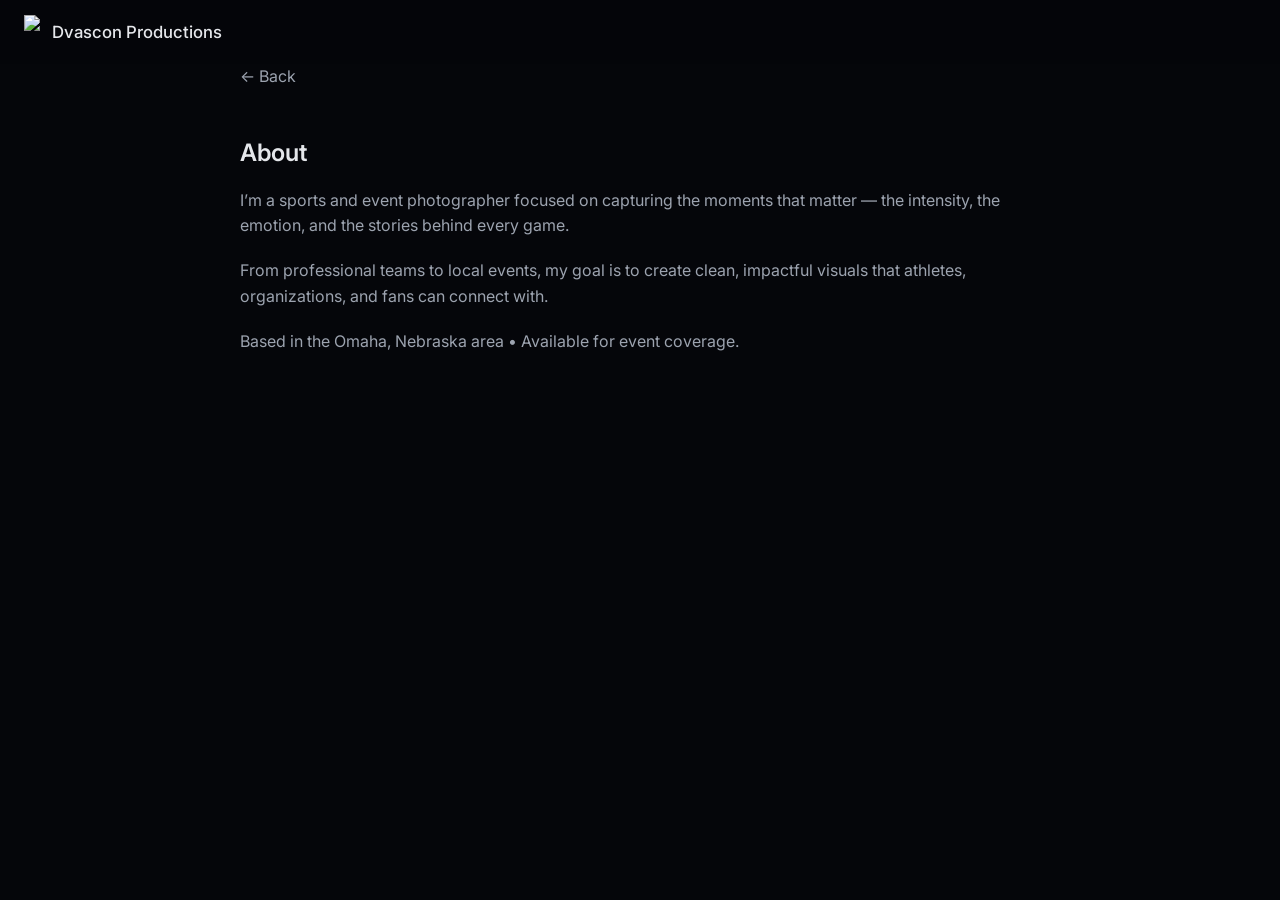
==== about.html @ 5a565298 "Update" ====
<!DOCTYPE html>
<html lang="en">
<head>
<meta charset="UTF-8">
<title>About – Dvascon Productions</title>
<meta name="viewport" content="width=device-width, initial-scale=1">

<link href="https://fonts.googleapis.com/css2?family=Inter:wght@400;500;600&display=swap" rel="stylesheet">

<style>
body{
  margin:0;
  padding:2rem;
  padding-top:64px;
  background:#05060A;
  color:#E5E7EB;
  font-family:Inter,sans-serif;
  line-height:1.6;
}

/* NAV */
.nav{
  position:fixed;
  top:0; left:0; right:0;
  height:64px;
  display:flex;
  align-items:center;
  justify-content:space-between;
  padding:0 1.5rem;
  background:rgba(5,6,10,.85);
  backdrop-filter:blur(10px);
}
.nav a{
  display:flex;
  align-items:center;
  gap:.75rem;
  text-decoration:none;
  color:inherit;
}
.nav img{height:34px}
.nav h1{font-size:1.05rem;font-weight:500}

/* CONTENT */
.container{
  max-width:800px;
  margin:auto;
}

h2{
  font-weight:600;
  margin-bottom:1rem;
}

p{
  color:#9CA3AF;
  margin-bottom:1.2rem;
}

.back{
  display:inline-block;
  margin-bottom:1.5rem;
  color:#9CA3AF;
  text-decoration:none;
}
.back:hover{color:white}
</style>
</head>

<body>

<div class="nav">
  <a href="index.html">
    <img src="https://dvascon.com/wp-content/uploads/2025/08/cropped-dvascon_productions_logo_transbg-67356-1-edited.png">
    <h1>Dvascon Productions</h1>
  </a>
</div>

<div class="container">
  <a href="index.html" class="back">← Back</a>

  <h2>About</h2>

  <p>
    I’m a sports and event photographer focused on capturing the moments that matter —
    the intensity, the emotion, and the stories behind every game.
  </p>

  <p>
    From professional teams to local events, my goal is to create clean, impactful
    visuals that athletes, organizations, and fans can connect with.
  </p>

  <p>
    Based in the Omaha, Nebraska area • Available for event coverage.
  </p>
</div>

</body>
</html>
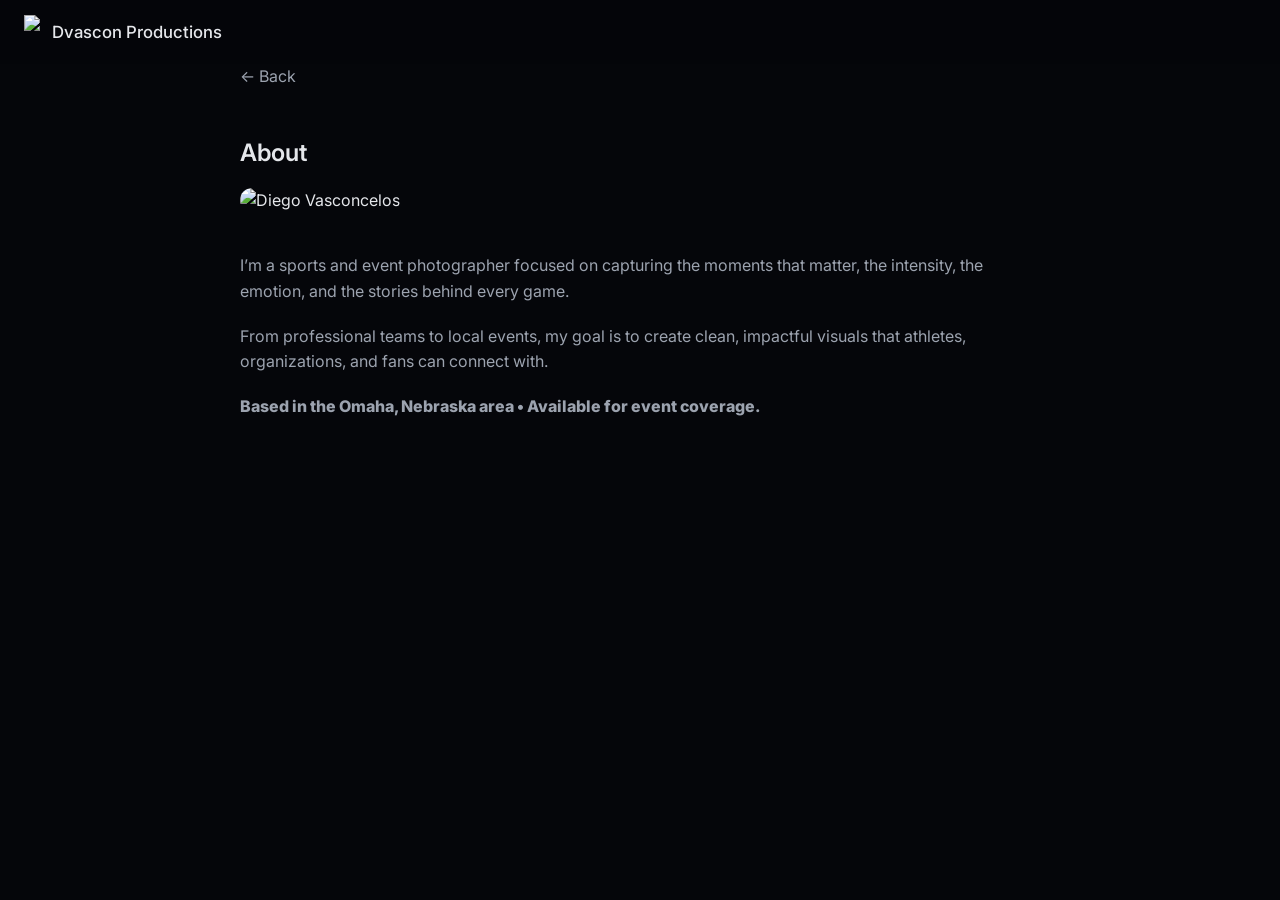
==== commit c755e14b: "Update" ====
--- a/about.html
+++ b/about.html
@@ -80,8 +80,10 @@
 
   <h2>About</h2>
 
+  <img src="https://whnxaenjjzemzfxpnlrq.supabase.co/storage/v1/object/public/Hidden/DiegoVasconcelos.jpg" alt="Diego Vasconcelos" style="width:100%;max-width:400px;border-radius:12px;margin-bottom:1.5rem;">
+
   <p>
-    I’m a sports and event photographer focused on capturing the moments that matter —
+    I’m a sports and event photographer focused on capturing the moments that matter,
     the intensity, the emotion, and the stories behind every game.
   </p>
 
@@ -90,7 +92,7 @@
     visuals that athletes, organizations, and fans can connect with.
   </p>
 
-  <p>
+  <p style="font-weight: 800;">
     Based in the Omaha, Nebraska area • Available for event coverage.
   </p>
 </div>
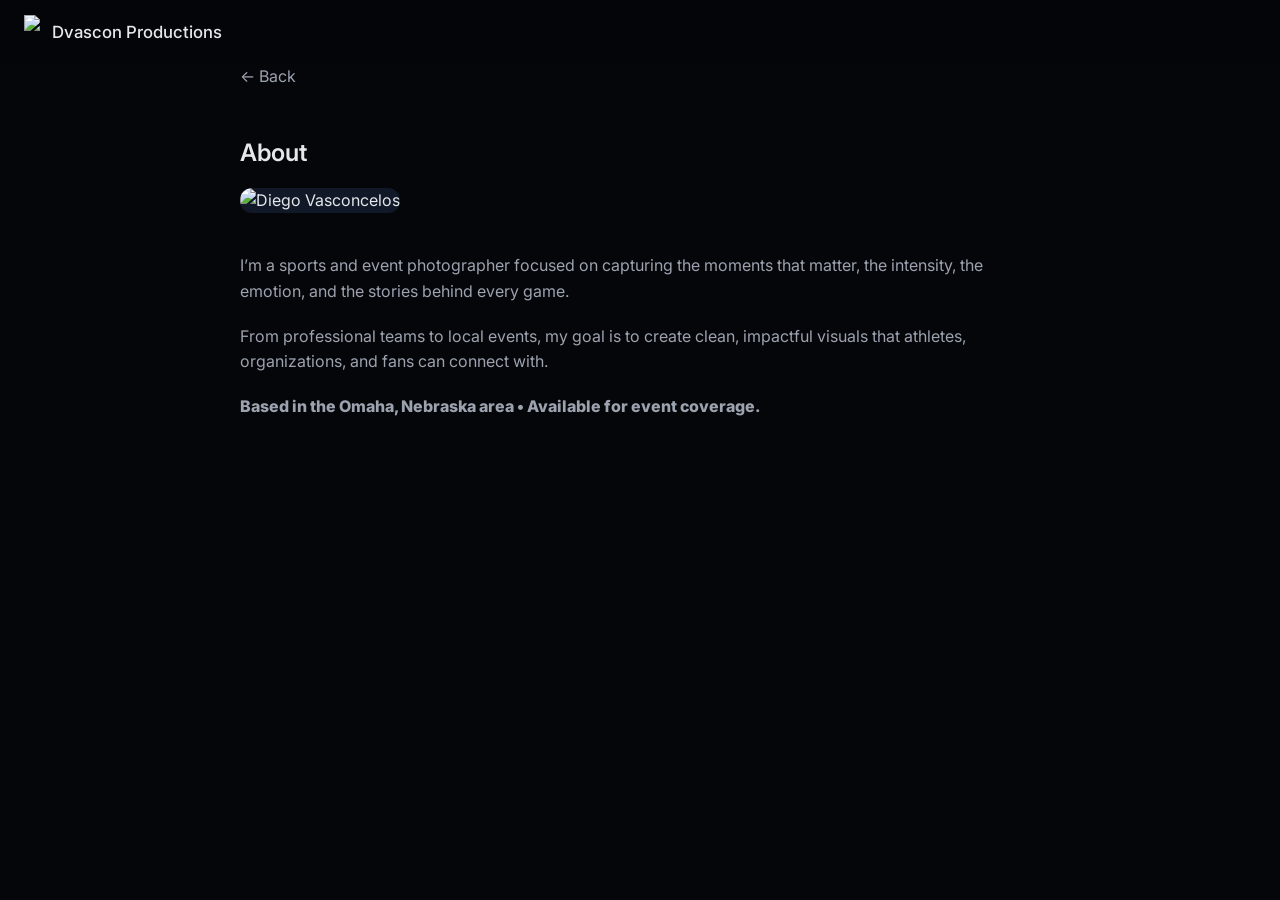
==== commit 6d3f825f: "Update" ====
--- a/about.html
+++ b/about.html
@@ -1,101 +1 @@
-<!DOCTYPE html>
-<html lang="en">
-<head>
-<meta charset="UTF-8">
-<title>About – Dvascon Productions</title>
-<meta name="viewport" content="width=device-width, initial-scale=1">
-
-<link href="https://fonts.googleapis.com/css2?family=Inter:wght@400;500;600&display=swap" rel="stylesheet">
-
-<style>
-body{
-  margin:0;
-  padding:2rem;
-  padding-top:64px;
-  background:#05060A;
-  color:#E5E7EB;
-  font-family:Inter,sans-serif;
-  line-height:1.6;
-}
-
-/* NAV */
-.nav{
-  position:fixed;
-  top:0; left:0; right:0;
-  height:64px;
-  display:flex;
-  align-items:center;
-  justify-content:space-between;
-  padding:0 1.5rem;
-  background:rgba(5,6,10,.85);
-  backdrop-filter:blur(10px);
-}
-.nav a{
-  display:flex;
-  align-items:center;
-  gap:.75rem;
-  text-decoration:none;
-  color:inherit;
-}
-.nav img{height:34px}
-.nav h1{font-size:1.05rem;font-weight:500}
-
-/* CONTENT */
-.container{
-  max-width:800px;
-  margin:auto;
-}
-
-h2{
-  font-weight:600;
-  margin-bottom:1rem;
-}
-
-p{
-  color:#9CA3AF;
-  margin-bottom:1.2rem;
-}
-
-.back{
-  display:inline-block;
-  margin-bottom:1.5rem;
-  color:#9CA3AF;
-  text-decoration:none;
-}
-.back:hover{color:white}
-</style>
-</head>
-
-<body>
-
-<div class="nav">
-  <a href="index.html">
-    <img src="https://dvascon.com/wp-content/uploads/2025/08/cropped-dvascon_productions_logo_transbg-67356-1-edited.png">
-    <h1>Dvascon Productions</h1>
-  </a>
-</div>
-
-<div class="container">
-  <a href="index.html" class="back">← Back</a>
-
-  <h2>About</h2>
-
-  <img src="https://whnxaenjjzemzfxpnlrq.supabase.co/storage/v1/object/public/Hidden/DiegoVasconcelos.jpg" alt="Diego Vasconcelos" style="width:100%;max-width:400px;border-radius:12px;margin-bottom:1.5rem;">
-
-  <p>
-    I’m a sports and event photographer focused on capturing the moments that matter,
-    the intensity, the emotion, and the stories behind every game.
-  </p>
-
-  <p>
-    From professional teams to local events, my goal is to create clean, impactful
-    visuals that athletes, organizations, and fans can connect with.
-  </p>
-
-  <p style="font-weight: 800;">
-    Based in the Omaha, Nebraska area • Available for event coverage.
-  </p>
-</div>
-
-</body>
-</html>
+<!DOCTYPE html><html lang="en"><head><meta charset="UTF-8"><title>About – Dvascon Productions</title><meta name="viewport" content="width=device-width, initial-scale=1"><link href="https://fonts.googleapis.com/css2?family=Inter:wght@400;500;600&display=swap" rel="stylesheet"><script src="js/cloudflare.js"></script><style>body{margin:0;padding:2rem;padding-top:64px;background:#05060A;color:#E5E7EB;font-family:Inter,sans-serif;line-height:1.6}.nav{position:fixed;top:0;left:0;right:0;height:64px;display:flex;align-items:center;justify-content:space-between;padding:0 1.5rem;background:rgba(5,6,10,.85);backdrop-filter:blur(10px)}.nav a{display:flex;align-items:center;gap:.75rem;text-decoration:none;color:inherit}.nav img{height:34px}.nav h1{font-size:1.05rem;font-weight:500}.container{max-width:800px;margin:auto}h2{font-weight:600;margin-bottom:1rem}p{color:#9CA3AF;margin-bottom:1.2rem}.back{display:inline-block;margin-bottom:1.5rem;color:#9CA3AF;text-decoration:none}.back:hover{color:white}.portrait{width:100%;max-width:400px;border-radius:12px;margin-bottom:1.5rem;background:#111827}</style></head><body><div class="nav"><a href="index.html"><img src="https://dvascon.com/wp-content/uploads/2025/08/cropped-dvascon_productions_logo_transbg-67356-1-edited.png"><h1>Dvascon Productions</h1></a></div><div class="container"><a href="index.html" class="back">← Back</a><h2>About</h2><img id="portrait" class="portrait" alt="Diego Vasconcelos"><p>I’m a sports and event photographer focused on capturing the moments that matter, the intensity, the emotion, and the stories behind every game.</p><p>From professional teams to local events, my goal is to create clean, impactful visuals that athletes, organizations, and fans can connect with.</p><p style="font-weight:800;">Based in the Omaha, Nebraska area • Available for event coverage.</p></div><script>document.getElementById("portrait").src = mediaUrl("Hidden/DiegoVasconcelos.jpg");</script></body></html>
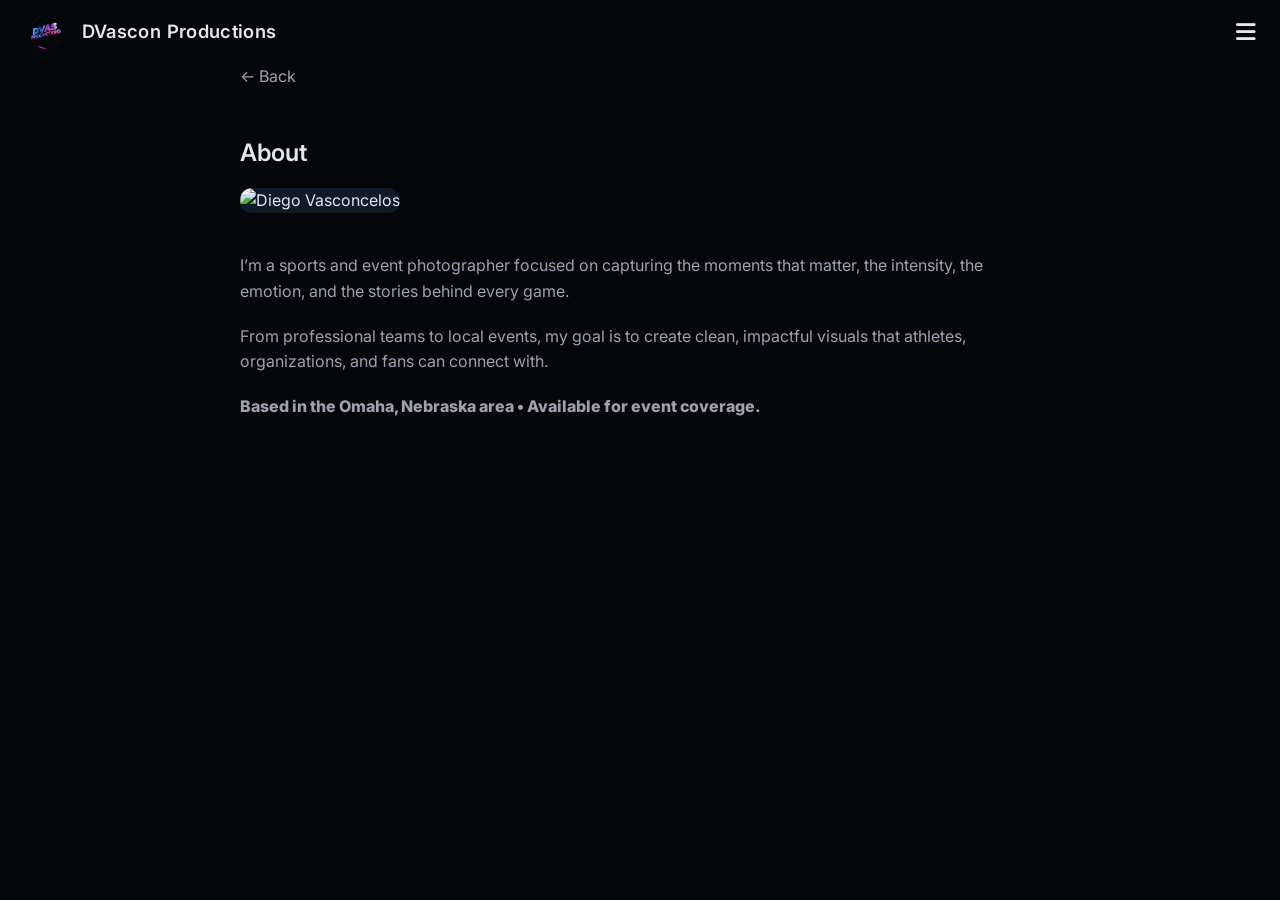
==== commit e870979c: "Wizard" ====
--- a/about.html
+++ b/about.html
@@ -1 +1,24 @@
-<!DOCTYPE html><html lang="en"><head><meta charset="UTF-8"><title>About – Dvascon Productions</title><meta name="viewport" content="width=device-width, initial-scale=1"><link href="https://fonts.googleapis.com/css2?family=Inter:wght@400;500;600&display=swap" rel="stylesheet"><script src="js/cloudflare.js"></script><style>body{margin:0;padding:2rem;padding-top:64px;background:#05060A;color:#E5E7EB;font-family:Inter,sans-serif;line-height:1.6}.nav{position:fixed;top:0;left:0;right:0;height:64px;display:flex;align-items:center;justify-content:space-between;padding:0 1.5rem;background:rgba(5,6,10,.85);backdrop-filter:blur(10px)}.nav a{display:flex;align-items:center;gap:.75rem;text-decoration:none;color:inherit}.nav img{height:34px}.nav h1{font-size:1.05rem;font-weight:500}.container{max-width:800px;margin:auto}h2{font-weight:600;margin-bottom:1rem}p{color:#9CA3AF;margin-bottom:1.2rem}.back{display:inline-block;margin-bottom:1.5rem;color:#9CA3AF;text-decoration:none}.back:hover{color:white}.portrait{width:100%;max-width:400px;border-radius:12px;margin-bottom:1.5rem;background:#111827}</style></head><body><div class="nav"><a href="index.html"><img src="https://dvascon.com/wp-content/uploads/2025/08/cropped-dvascon_productions_logo_transbg-67356-1-edited.png"><h1>Dvascon Productions</h1></a></div><div class="container"><a href="index.html" class="back">← Back</a><h2>About</h2><img id="portrait" class="portrait" alt="Diego Vasconcelos"><p>I’m a sports and event photographer focused on capturing the moments that matter, the intensity, the emotion, and the stories behind every game.</p><p>From professional teams to local events, my goal is to create clean, impactful visuals that athletes, organizations, and fans can connect with.</p><p style="font-weight:800;">Based in the Omaha, Nebraska area • Available for event coverage.</p></div><script>document.getElementById("portrait").src = mediaUrl("Hidden/DiegoVasconcelos.jpg");</script></body></html>+<!DOCTYPE html><html lang="en"><head><meta charset="UTF-8"><title>About – DVascon Productions</title><meta name="viewport" content="width=device-width, initial-scale=1">
+<link href="https://fonts.googleapis.com/css2?family=Inter:wght@400;500;600&display=swap" rel="stylesheet">
+<link rel="stylesheet" href="https://cdnjs.cloudflare.com/ajax/libs/font-awesome/6.5.0/css/all.min.css">
+<script src="js/config.js"></script>
+<script src="js/app.js"></script><style>:root{--bg:#05060A;--card:#111827;--text:#E5E7EB;--muted:#9CA3AF}*{box-sizing:border-box}body{margin:0;font-family:Inter,sans-serif;background:var(--bg);color:var(--text)}.nav{position:fixed;top:0;left:0;right:0;height:64px;display:flex;align-items:center;justify-content:space-between;padding:0 1.5rem;background:rgba(5,6,10,.85);backdrop-filter:blur(10px);z-index:1000}.nav-left,.brand-link{display:flex;align-items:center;gap:.85rem}.brand-link{text-decoration:none;color:inherit}.nav img{height:44px;width:auto}.nav h1{font-size:1.15rem;font-weight:600;letter-spacing:.02em}.burger{font-size:1.4rem;cursor:pointer}.menu{position:fixed;inset:0;background:rgba(0,0,0,.92);display:flex;flex-direction:column;justify-content:center;align-items:center;gap:1.5rem;transform:translateY(-100%);transition:.35s ease;z-index:999}.menu.open{transform:translateY(0)}.menu button{background:none;border:none;color:white;font-size:1.2rem;cursor:pointer}.menu-divider{width:200px;height:1px;background:rgba(255,255,255,.15);margin:1.5rem 0}.contact-btn{display:flex;align-items:center;justify-content:center;width:200px;margin-top:1.2rem;padding:.75rem 1rem;font-size:.9rem;font-weight:600;letter-spacing:.04em;text-transform:uppercase;color:#05060A;background:white;border-radius:10px;text-decoration:none;box-shadow:0 8px 20px rgba(0,0,0,.35);transition:.25s ease}.contact-btn:hover{transform:translateY(-2px);box-shadow:0 14px 30px rgba(0,0,0,.45)}a{color:#9CA3AF;text-decoration:none}body{padding:2rem;padding-top:64px;line-height:1.6}.container{max-width:800px;margin:auto}h2{font-weight:600;margin-bottom:1rem}p{color:#9CA3AF;margin-bottom:1.2rem}.back{display:inline-block;margin-bottom:1.5rem}.portrait{width:100%;max-width:400px;border-radius:12px;margin-bottom:1.5rem;background:#111827}</style></head><body><div class="nav">
+  <div class="nav-left">
+    <a href="index.html" class="brand-link">
+      <img data-logo src="assets/DVascon_Productions_Logo.png" alt="DVascon Productions logo">
+      <h1 data-site-title>DVascon Productions</h1>
+    </a>
+  </div>
+  <i class="fa-solid fa-bars burger" onclick="toggleMenu()"></i>
+</div>
+<div class="menu" id="menu">
+  <div id="menuSports"></div>
+  <div class="menu-divider"></div>
+  <a data-contact href="https://dot.cards/dvascon_productions" target="_blank" class="contact-btn">Contact</a>
+</div><div class="container"><a href="index.html" class="back">← Back</a><h2>About</h2><img id="portrait" class="portrait" alt="Diego Vasconcelos"><p>I’m a sports and event photographer focused on capturing the moments that matter, the intensity, the emotion, and the stories behind every game.</p><p>From professional teams to local events, my goal is to create clean, impactful visuals that athletes, organizations, and fans can connect with.</p><p style="font-weight:800;">Based in the Omaha, Nebraska area • Available for event coverage.</p></div>
+<script>
+loadData().then(data => {
+  buildNav(data);
+  document.getElementById('portrait').src = data.site?.portraitUrl || mediaUrl('Hidden/DiegoVasconcelos.jpg');
+}).catch(console.error);
+</script></body></html>
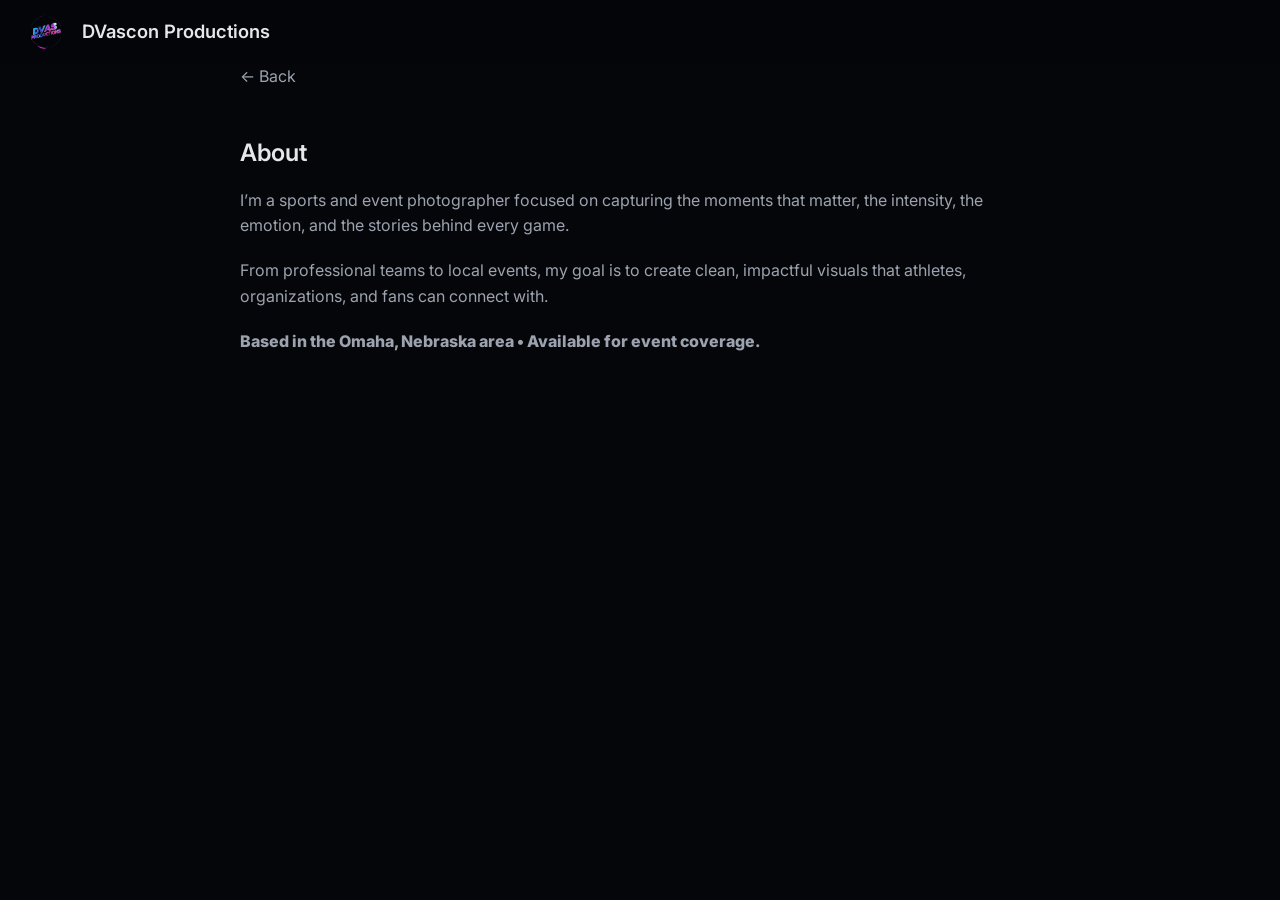
==== commit e3e536f5: "Update" ====
--- a/about.html
+++ b/about.html
@@ -1,24 +1 @@
-<!DOCTYPE html><html lang="en"><head><meta charset="UTF-8"><title>About – DVascon Productions</title><meta name="viewport" content="width=device-width, initial-scale=1">
-<link href="https://fonts.googleapis.com/css2?family=Inter:wght@400;500;600&display=swap" rel="stylesheet">
-<link rel="stylesheet" href="https://cdnjs.cloudflare.com/ajax/libs/font-awesome/6.5.0/css/all.min.css">
-<script src="js/config.js"></script>
-<script src="js/app.js"></script><style>:root{--bg:#05060A;--card:#111827;--text:#E5E7EB;--muted:#9CA3AF}*{box-sizing:border-box}body{margin:0;font-family:Inter,sans-serif;background:var(--bg);color:var(--text)}.nav{position:fixed;top:0;left:0;right:0;height:64px;display:flex;align-items:center;justify-content:space-between;padding:0 1.5rem;background:rgba(5,6,10,.85);backdrop-filter:blur(10px);z-index:1000}.nav-left,.brand-link{display:flex;align-items:center;gap:.85rem}.brand-link{text-decoration:none;color:inherit}.nav img{height:44px;width:auto}.nav h1{font-size:1.15rem;font-weight:600;letter-spacing:.02em}.burger{font-size:1.4rem;cursor:pointer}.menu{position:fixed;inset:0;background:rgba(0,0,0,.92);display:flex;flex-direction:column;justify-content:center;align-items:center;gap:1.5rem;transform:translateY(-100%);transition:.35s ease;z-index:999}.menu.open{transform:translateY(0)}.menu button{background:none;border:none;color:white;font-size:1.2rem;cursor:pointer}.menu-divider{width:200px;height:1px;background:rgba(255,255,255,.15);margin:1.5rem 0}.contact-btn{display:flex;align-items:center;justify-content:center;width:200px;margin-top:1.2rem;padding:.75rem 1rem;font-size:.9rem;font-weight:600;letter-spacing:.04em;text-transform:uppercase;color:#05060A;background:white;border-radius:10px;text-decoration:none;box-shadow:0 8px 20px rgba(0,0,0,.35);transition:.25s ease}.contact-btn:hover{transform:translateY(-2px);box-shadow:0 14px 30px rgba(0,0,0,.45)}a{color:#9CA3AF;text-decoration:none}body{padding:2rem;padding-top:64px;line-height:1.6}.container{max-width:800px;margin:auto}h2{font-weight:600;margin-bottom:1rem}p{color:#9CA3AF;margin-bottom:1.2rem}.back{display:inline-block;margin-bottom:1.5rem}.portrait{width:100%;max-width:400px;border-radius:12px;margin-bottom:1.5rem;background:#111827}</style></head><body><div class="nav">
-  <div class="nav-left">
-    <a href="index.html" class="brand-link">
-      <img data-logo src="assets/DVascon_Productions_Logo.png" alt="DVascon Productions logo">
-      <h1 data-site-title>DVascon Productions</h1>
-    </a>
-  </div>
-  <i class="fa-solid fa-bars burger" onclick="toggleMenu()"></i>
-</div>
-<div class="menu" id="menu">
-  <div id="menuSports"></div>
-  <div class="menu-divider"></div>
-  <a data-contact href="https://dot.cards/dvascon_productions" target="_blank" class="contact-btn">Contact</a>
-</div><div class="container"><a href="index.html" class="back">← Back</a><h2>About</h2><img id="portrait" class="portrait" alt="Diego Vasconcelos"><p>I’m a sports and event photographer focused on capturing the moments that matter, the intensity, the emotion, and the stories behind every game.</p><p>From professional teams to local events, my goal is to create clean, impactful visuals that athletes, organizations, and fans can connect with.</p><p style="font-weight:800;">Based in the Omaha, Nebraska area • Available for event coverage.</p></div>
-<script>
-loadData().then(data => {
-  buildNav(data);
-  document.getElementById('portrait').src = data.site?.portraitUrl || mediaUrl('Hidden/DiegoVasconcelos.jpg');
-}).catch(console.error);
-</script></body></html>+<!DOCTYPE html><html lang="en"><head><meta charset="UTF-8"><title>About – DVascon Productions</title><meta name="viewport" content="width=device-width, initial-scale=1"><link href="https://fonts.googleapis.com/css2?family=Inter:wght@400;500;600&display=swap" rel="stylesheet"><script src="js/config.js"></script><script src="js/app.js"></script><style>body{margin:0;padding:2rem;padding-top:64px;background:#05060A;color:#E5E7EB;font-family:Inter,sans-serif;line-height:1.6}.nav{position:fixed;top:0;left:0;right:0;height:64px;display:flex;align-items:center;justify-content:space-between;padding:0 1.5rem;background:rgba(5,6,10,.85);backdrop-filter:blur(10px)}.brand{display:flex;align-items:center;gap:.85rem;text-decoration:none;color:inherit}.brand img{height:44px;width:auto}.brand h1{font-size:1.15rem;font-weight:600}.container{max-width:800px;margin:auto}h2{font-weight:600;margin-bottom:1rem}p{color:#9CA3AF;margin-bottom:1.2rem}.back{display:inline-block;margin-bottom:1.5rem;color:#9CA3AF;text-decoration:none}.back:hover{color:white}</style></head><body><div class="nav"><a class="brand" href="index.html"><img src="assets/DVascon_Productions_Logo.png" alt="DVascon Productions logo"><h1 data-site-title>DVascon Productions</h1></a></div><div class="container"><a href="index.html" class="back">← Back</a><h2>About</h2><p>I’m a sports and event photographer focused on capturing the moments that matter, the intensity, the emotion, and the stories behind every game.</p><p>From professional teams to local events, my goal is to create clean, impactful visuals that athletes, organizations, and fans can connect with.</p><p style="font-weight:800;">Based in the Omaha, Nebraska area • Available for event coverage.</p></div><script>setGlobalNav();</script></body></html>
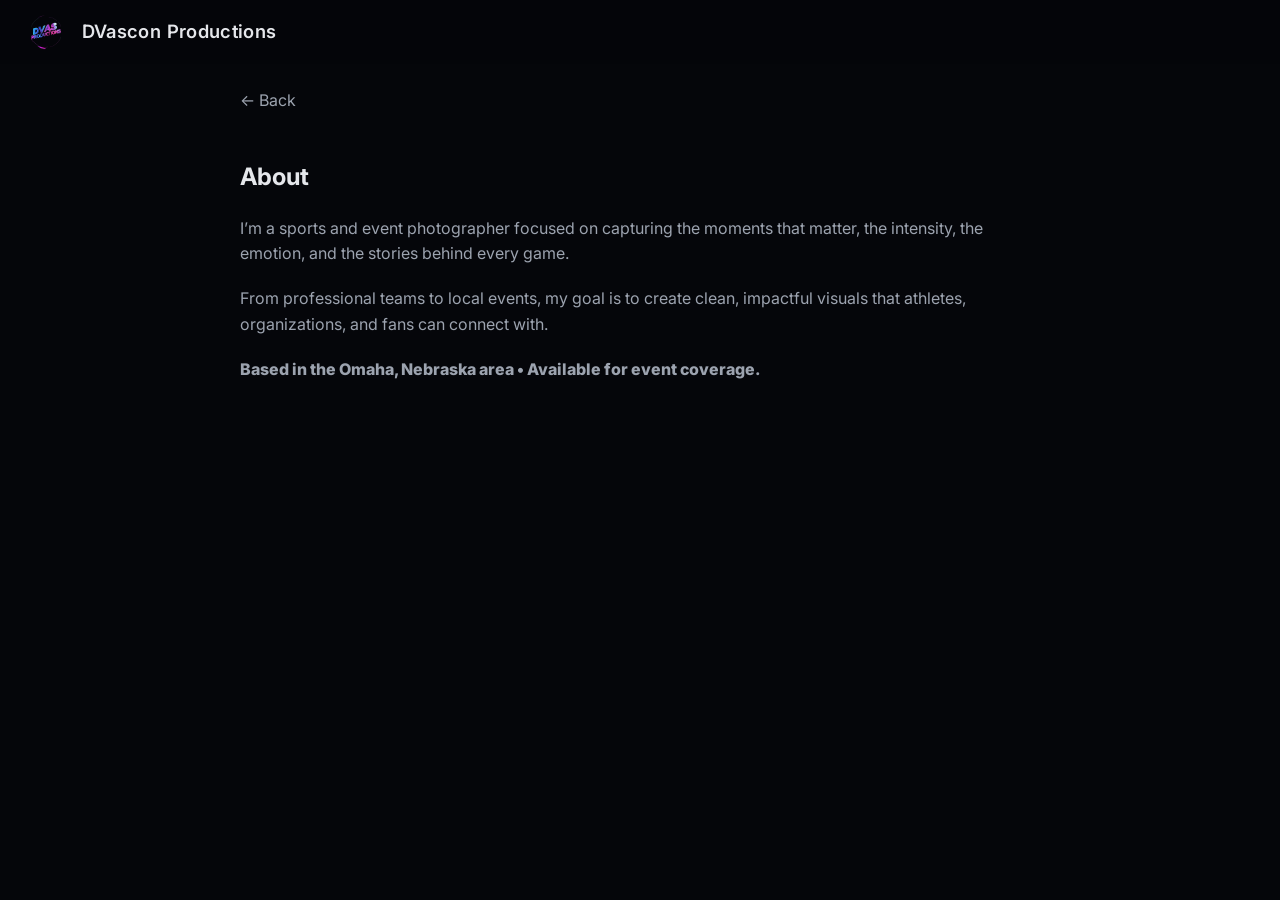
==== commit ed2b8680: "Update" ====
--- a/about.html
+++ b/about.html
@@ -1 +1,60 @@
-<!DOCTYPE html><html lang="en"><head><meta charset="UTF-8"><title>About – DVascon Productions</title><meta name="viewport" content="width=device-width, initial-scale=1"><link href="https://fonts.googleapis.com/css2?family=Inter:wght@400;500;600&display=swap" rel="stylesheet"><script src="js/config.js"></script><script src="js/app.js"></script><style>body{margin:0;padding:2rem;padding-top:64px;background:#05060A;color:#E5E7EB;font-family:Inter,sans-serif;line-height:1.6}.nav{position:fixed;top:0;left:0;right:0;height:64px;display:flex;align-items:center;justify-content:space-between;padding:0 1.5rem;background:rgba(5,6,10,.85);backdrop-filter:blur(10px)}.brand{display:flex;align-items:center;gap:.85rem;text-decoration:none;color:inherit}.brand img{height:44px;width:auto}.brand h1{font-size:1.15rem;font-weight:600}.container{max-width:800px;margin:auto}h2{font-weight:600;margin-bottom:1rem}p{color:#9CA3AF;margin-bottom:1.2rem}.back{display:inline-block;margin-bottom:1.5rem;color:#9CA3AF;text-decoration:none}.back:hover{color:white}</style></head><body><div class="nav"><a class="brand" href="index.html"><img src="assets/DVascon_Productions_Logo.png" alt="DVascon Productions logo"><h1 data-site-title>DVascon Productions</h1></a></div><div class="container"><a href="index.html" class="back">← Back</a><h2>About</h2><p>I’m a sports and event photographer focused on capturing the moments that matter, the intensity, the emotion, and the stories behind every game.</p><p>From professional teams to local events, my goal is to create clean, impactful visuals that athletes, organizations, and fans can connect with.</p><p style="font-weight:800;">Based in the Omaha, Nebraska area • Available for event coverage.</p></div><script>setGlobalNav();</script></body></html>
+<!DOCTYPE html>
+<html lang="en">
+<head>
+  <meta charset="UTF-8">
+  <title>About – DVascon Productions</title>
+  <meta name="viewport" content="width=device-width, initial-scale=1">
+  <link href="https://fonts.googleapis.com/css2?family=Inter:wght@400;500;600&display=swap" rel="stylesheet">
+  <link rel="stylesheet" href="js/styles.css">
+  <script src="js/config.js"></script>
+  <script src="js/app.js"></script>
+  <style>
+    body {
+      line-height: 1.6;
+    }
+
+    .container {
+      max-width: 800px;
+      margin: auto;
+    }
+
+    p {
+      color: #9CA3AF;
+      margin-bottom: 1.2rem;
+    }
+  </style>
+</head>
+<body>
+  <div class="nav">
+    <a class="brand" href="index.html">
+      <img src="assets/DVascon_Productions_Logo.png" alt="DVascon Productions logo">
+      <h1 data-site-title>DVascon Productions</h1>
+    </a>
+  </div>
+
+  <main class="page">
+    <div class="container">
+      <a href="index.html" class="back">← Back</a>
+      <h2>About</h2>
+
+      <p>
+        I’m a sports and event photographer focused on capturing the moments that matter,
+        the intensity, the emotion, and the stories behind every game.
+      </p>
+
+      <p>
+        From professional teams to local events, my goal is to create clean, impactful
+        visuals that athletes, organizations, and fans can connect with.
+      </p>
+
+      <p style="font-weight:800;">
+        Based in the Omaha, Nebraska area • Available for event coverage.
+      </p>
+    </div>
+  </main>
+
+  <script>
+    setGlobalNav();
+  </script>
+</body>
+</html>
--- a/js/styles.css
+++ b/js/styles.css
@@ -0,0 +1,203 @@
+:root {
+  --bg: #05060A;
+  --card: #111827;
+  --text: #E5E7EB;
+  --muted: #9CA3AF;
+}
+
+* {
+  box-sizing: border-box;
+}
+
+body {
+  margin: 0;
+  font-family: Inter, sans-serif;
+  background: var(--bg);
+  color: var(--text);
+}
+
+.nav {
+  position: fixed;
+  top: 0;
+  left: 0;
+  right: 0;
+  height: 64px;
+  display: flex;
+  align-items: center;
+  justify-content: space-between;
+  padding: 0 1.5rem;
+  background: rgba(5, 6, 10, .85);
+  backdrop-filter: blur(10px);
+  z-index: 1000;
+}
+
+.brand {
+  display: flex;
+  align-items: center;
+  gap: .85rem;
+  color: inherit;
+  text-decoration: none;
+}
+
+.brand img {
+  height: 44px;
+  width: auto;
+}
+
+.brand h1 {
+  font-size: 1.15rem;
+  font-weight: 600;
+  letter-spacing: .02em;
+}
+
+.burger {
+  font-size: 1.4rem;
+  cursor: pointer;
+}
+
+.menu {
+  position: fixed;
+  inset: 0;
+  background: rgba(0, 0, 0, .92);
+  display: flex;
+  flex-direction: column;
+  justify-content: center;
+  align-items: center;
+  gap: 1.5rem;
+  transform: translateY(-100%);
+  transition: .35s ease;
+  z-index: 999;
+}
+
+.menu.open {
+  transform: translateY(0);
+}
+
+.menu button {
+  background: none;
+  border: none;
+  color: white;
+  font-size: 1.2rem;
+  cursor: pointer;
+}
+
+.menu-divider {
+  width: 200px;
+  height: 1px;
+  background: rgba(255, 255, 255, .15);
+  margin: 1.5rem 0;
+}
+
+.contact-btn {
+  display: flex;
+  align-items: center;
+  justify-content: center;
+  width: 200px;
+  margin-top: 1.2rem;
+  padding: .75rem 1rem;
+  font-size: .9rem;
+  font-weight: 600;
+  letter-spacing: .04em;
+  text-transform: uppercase;
+  color: #05060A;
+  background: white;
+  border-radius: 10px;
+  text-decoration: none;
+  box-shadow: 0 8px 20px rgba(0, 0, 0, .35);
+  transition: .25s ease;
+}
+
+.contact-btn:hover {
+  transform: translateY(-2px);
+}
+
+.back {
+  color: #9CA3AF;
+  text-decoration: none;
+  display: inline-block;
+  margin-bottom: 1.5rem;
+}
+
+.back:hover {
+  color: white;
+}
+
+.page {
+  padding: 2rem;
+  padding-top: 88px;
+}
+
+.grid {
+  display: grid;
+  grid-template-columns: repeat(auto-fill, minmax(220px, 1fr));
+  gap: 1.5rem;
+}
+
+.card {
+  min-height: 150px;
+  border-radius: 18px;
+  background: #111827;
+  display: flex;
+  align-items: flex-end;
+  padding: 1.2rem;
+  cursor: pointer;
+  transition: .3s;
+}
+
+.card:hover {
+  transform: translateY(-6px);
+  box-shadow: 0 20px 40px rgba(0, 0, 0, .6);
+}
+
+.card i {
+  font-size: 1.8rem;
+  margin-bottom: .4rem;
+}
+
+.event-grid {
+  display: grid;
+  grid-template-columns: repeat(auto-fill, minmax(260px, 1fr));
+  gap: 1.5rem;
+}
+
+.team {
+  margin-top: 2.5rem;
+}
+
+.event-card {
+  position: relative;
+  border-radius: 18px;
+  overflow: hidden;
+  cursor: pointer;
+  background: #111827;
+  transition: .35s;
+}
+
+.event-card:hover {
+  transform: translateY(-8px) scale(1.02);
+  box-shadow: 0 30px 60px rgba(0, 0, 0, .6);
+}
+
+.event-image {
+  height: 200px;
+  background-size: cover;
+  background-position: center;
+}
+
+.event-info {
+  position: absolute;
+  bottom: 0;
+  width: 100%;
+  padding: 1rem;
+  background: linear-gradient(to top, rgba(0, 0, 0, .8), transparent);
+}
+
+.event-info h4 {
+  margin: 0;
+  font-size: 1rem;
+}
+
+.event-info span {
+  font-size: .8rem;
+  color: #9CA3AF;
+}
